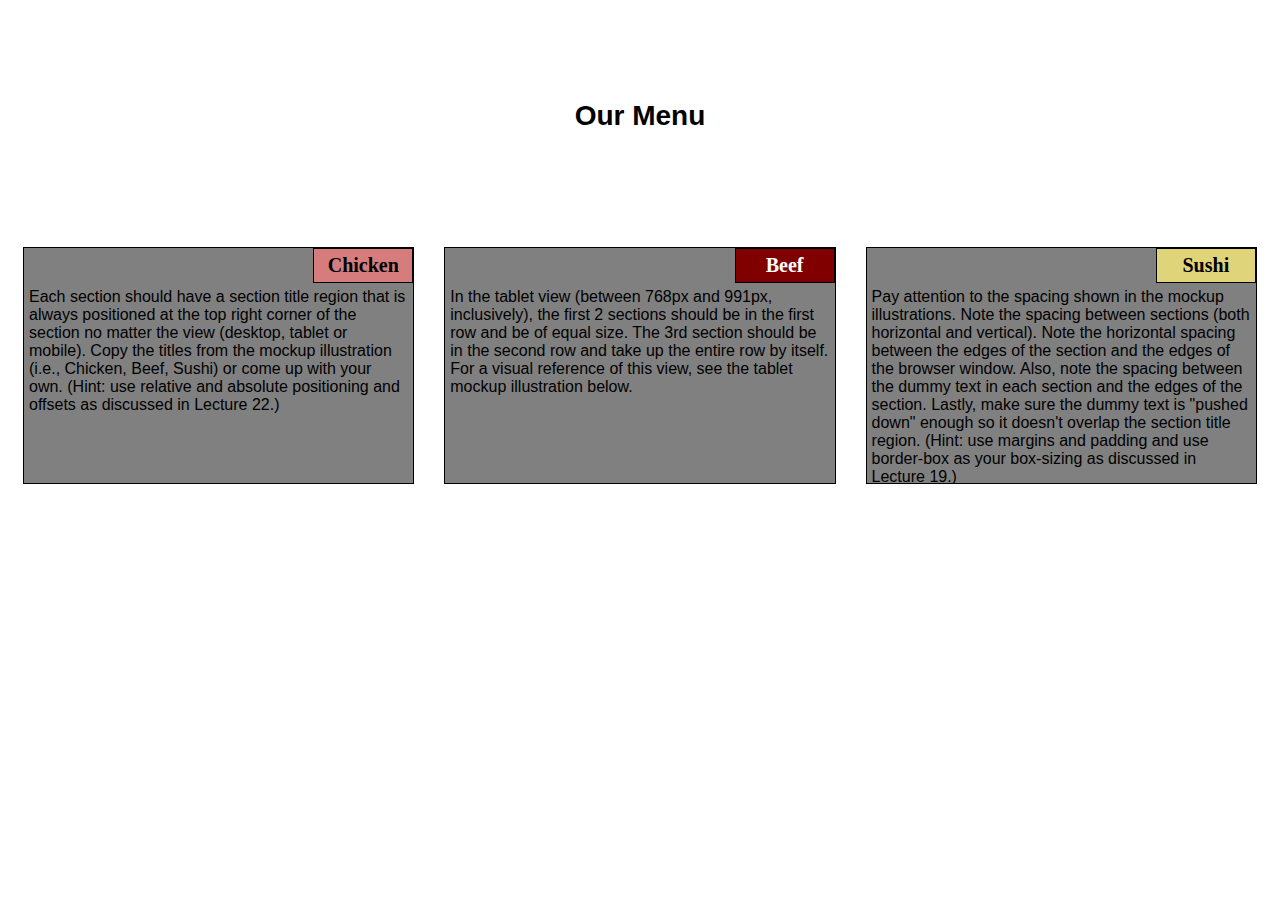
==== Module2 Solution/index.html @ 61e86124 "Add files via upload" ====
<!DOCTYPE html>
<html>
        <head>
            <meta charset="utf-8">
            <title>module2-solution</title>
            <link rel="stylesheet" href="CSS\styles.css">
        </head>
        <body>
            <h1 id="h1">Our Menu</h1>
            <section class="column-lg-4 colmn-md-6 colmn-sm-12">
                <div>
                    <p class="sub1">Chicken</p>
                    <p class="content">
                        Each section should have a section title region that is always positioned at the top right corner of the
                        section no matter the view (desktop, tablet or mobile). Copy the titles from the mockup illustration
                        (i.e., Chicken, Beef, Sushi) or come up with your own. (Hint: use relative and absolute positioning and
                        offsets as discussed in Lecture 22.)
                    </p>
                </div>
            </section>
            <section class="column-lg-4 colmn-md-6 colmn-sm-12">
                <div>
                    <p class="sub2">Beef</p>
                    <p class="content">In the tablet view (between 768px and 991px, inclusively), the first 2 sections should be
                        in the first row and be of equal size. The 3rd section should be in the second row and take up the
                        entire row by itself. For a visual reference of this view, see the tablet mockup illustration below.</p>
                </div>
            </section>
            <section class="column-lg-4 colmn-md-12 colmn-sm-12">
                <div>
                    <p class="sub3">Sushi</p>
                    <p class="content">Pay attention to the spacing shown in the mockup illustrations. Note the spacing between
                        sections (both horizontal and vertical). Note the horizontal spacing between the edges of the section
                        and the edges of the browser window. Also, note the spacing between the dummy text in each section and
                        the edges of the section. Lastly, make sure the dummy text is "pushed down" enough so it doesn't overlap
                        the section title region. (Hint: use margins and padding and use border-box as your box-sizing as
                        discussed in Lecture 19.)</p>
                </div>
            </section>
        </body>
    </html>
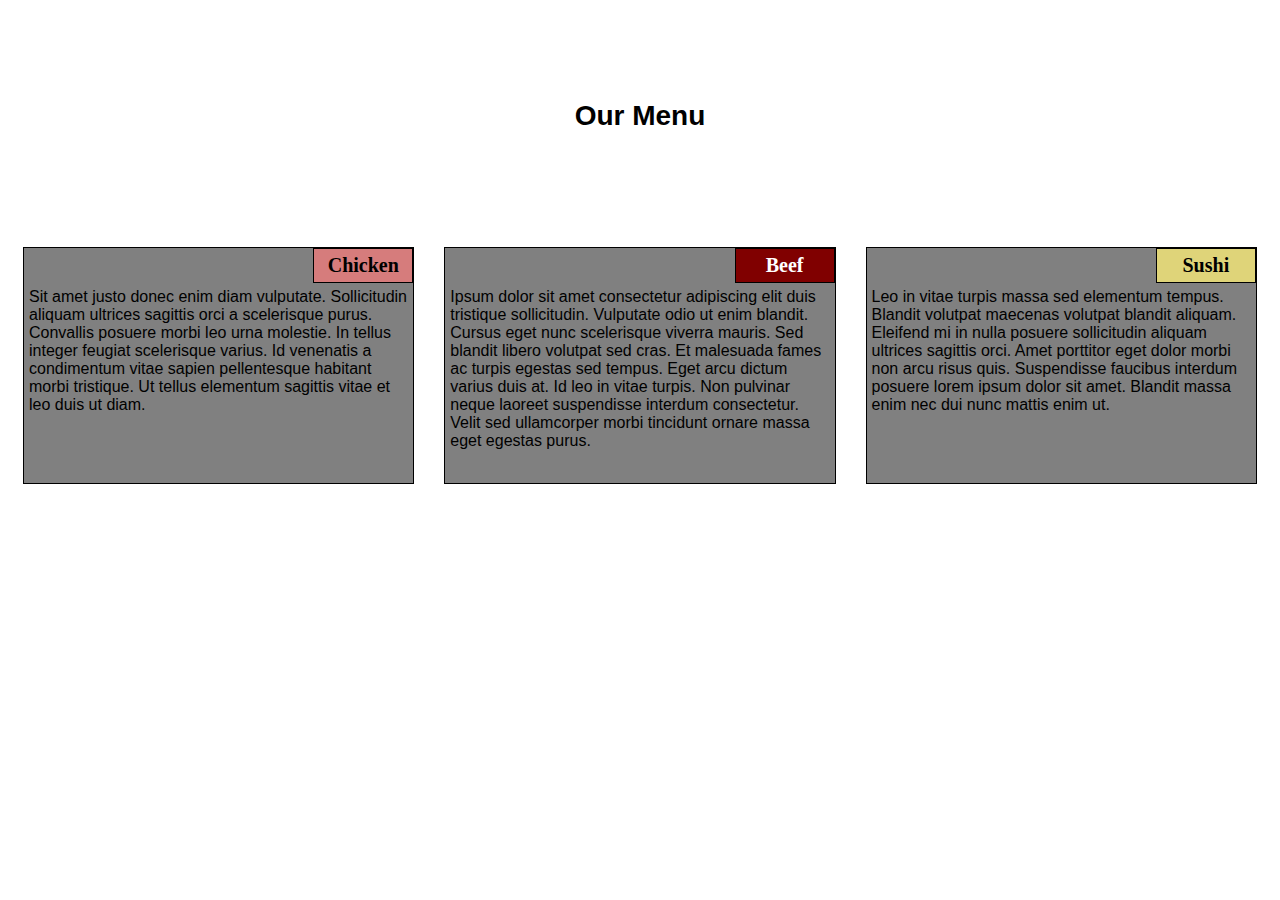
==== commit eb58679c: "Update index.html" ====
--- a/Module2 Solution/index.html
+++ b/Module2 Solution/index.html
@@ -11,31 +11,21 @@
                 <div>
                     <p class="sub1">Chicken</p>
                     <p class="content">
-                        Each section should have a section title region that is always positioned at the top right corner of the
-                        section no matter the view (desktop, tablet or mobile). Copy the titles from the mockup illustration
-                        (i.e., Chicken, Beef, Sushi) or come up with your own. (Hint: use relative and absolute positioning and
-                        offsets as discussed in Lecture 22.)
+                        Sit amet justo donec enim diam vulputate. Sollicitudin aliquam ultrices sagittis orci a scelerisque purus. Convallis posuere morbi leo urna molestie. In tellus integer feugiat scelerisque varius. Id venenatis a condimentum vitae sapien pellentesque habitant morbi tristique. Ut tellus elementum sagittis vitae et leo duis ut diam.
                     </p>
                 </div>
             </section>
             <section class="column-lg-4 colmn-md-6 colmn-sm-12">
                 <div>
                     <p class="sub2">Beef</p>
-                    <p class="content">In the tablet view (between 768px and 991px, inclusively), the first 2 sections should be
-                        in the first row and be of equal size. The 3rd section should be in the second row and take up the
-                        entire row by itself. For a visual reference of this view, see the tablet mockup illustration below.</p>
+                    <p class="content">Ipsum dolor sit amet consectetur adipiscing elit duis tristique sollicitudin. Vulputate odio ut enim blandit. Cursus eget nunc scelerisque viverra mauris. Sed blandit libero volutpat sed cras. Et malesuada fames ac turpis egestas sed tempus. Eget arcu dictum varius duis at. Id leo in vitae turpis. Non pulvinar neque laoreet suspendisse interdum consectetur. Velit sed ullamcorper morbi tincidunt ornare massa eget egestas purus.</p>
                 </div>
             </section>
             <section class="column-lg-4 colmn-md-12 colmn-sm-12">
                 <div>
                     <p class="sub3">Sushi</p>
-                    <p class="content">Pay attention to the spacing shown in the mockup illustrations. Note the spacing between
-                        sections (both horizontal and vertical). Note the horizontal spacing between the edges of the section
-                        and the edges of the browser window. Also, note the spacing between the dummy text in each section and
-                        the edges of the section. Lastly, make sure the dummy text is "pushed down" enough so it doesn't overlap
-                        the section title region. (Hint: use margins and padding and use border-box as your box-sizing as
-                        discussed in Lecture 19.)</p>
+                    <p class="content">Leo in vitae turpis massa sed elementum tempus. Blandit volutpat maecenas volutpat blandit aliquam. Eleifend mi in nulla posuere sollicitudin aliquam ultrices sagittis orci. Amet porttitor eget dolor morbi non arcu risus quis. Suspendisse faucibus interdum posuere lorem ipsum dolor sit amet. Blandit massa enim nec dui nunc mattis enim ut.</p>
                 </div>
             </section>
         </body>
-    </html>+    </html>
